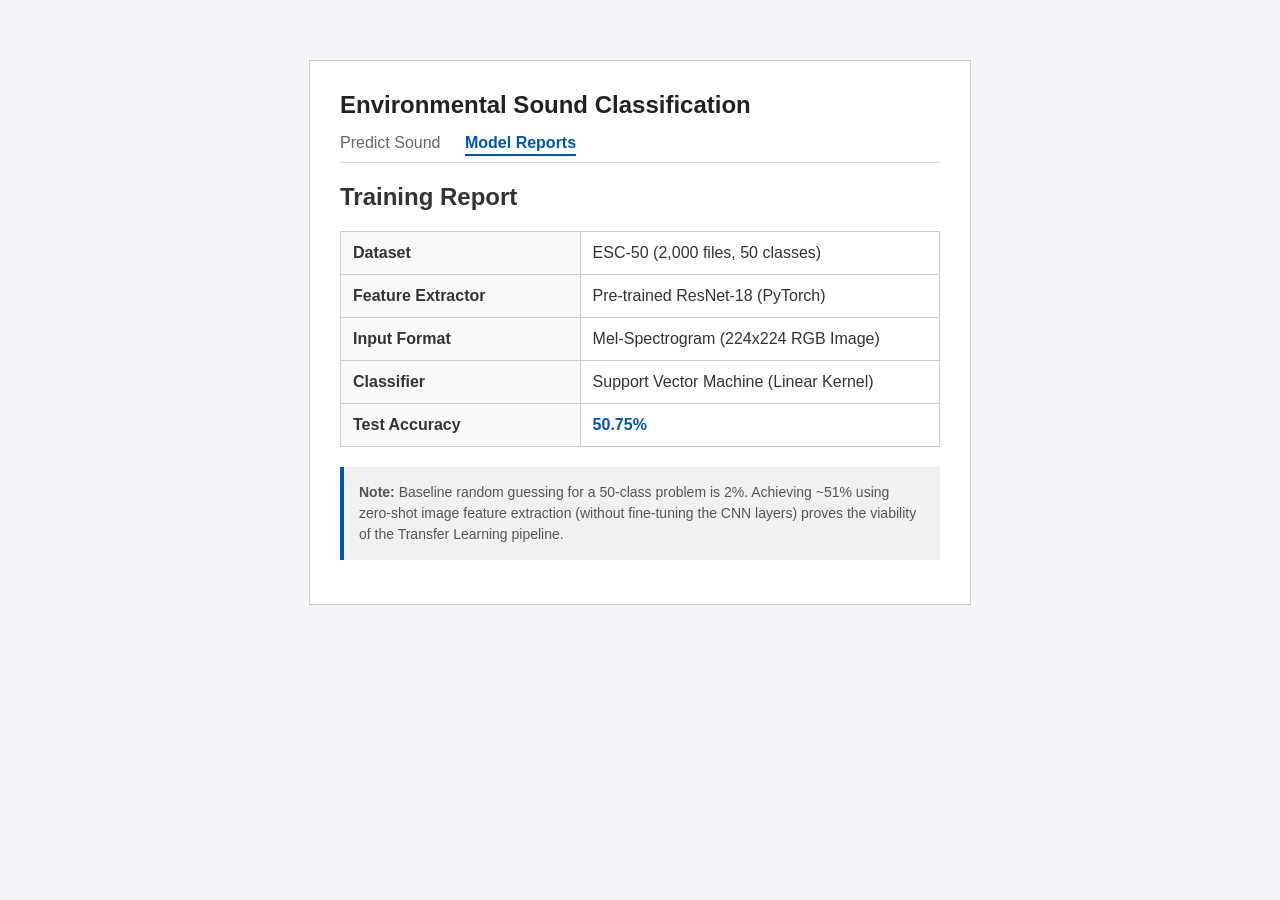
==== frontend/reports.html @ fc242a62 "demo1" ====
<!DOCTYPE html>
<html lang="en">
<head>
    <meta charset="UTF-8">
    <meta name="viewport" content="width=device-width, initial-scale=1.0">
    <title>Model Reports</title>
    <link rel="stylesheet" href="style.css">
</head>
<body>
    <div class="container">
        <header>
            <h1>Environmental Sound Classification</h1>
            <nav class="top-nav">
                <a href="/">Predict Sound</a>
                <a href="/reports" class="active">Model Reports</a>
            </nav>
        </header>

        <main>
            <h2>Training Report</h2>
            
            <table class="report-table">
                <tbody>
                    <tr>
                        <th>Dataset</th>
                        <td>ESC-50 (2,000 files, 50 classes)</td>
                    </tr>
                    <tr>
                        <th>Feature Extractor</th>
                        <td>Pre-trained ResNet-18 (PyTorch)</td>
                    </tr>
                    <tr>
                        <th>Input Format</th>
                        <td>Mel-Spectrogram (224x224 RGB Image)</td>
                    </tr>
                    <tr>
                        <th>Classifier</th>
                        <td>Support Vector Machine (Linear Kernel)</td>
                    </tr>
                    <tr>
                        <th>Test Accuracy</th>
                        <td style="font-weight: bold; color: #0056b3;">50.75%</td>
                    </tr>
                </tbody>
            </table>
            
            <p class="report-note">
                <strong>Note:</strong> Baseline random guessing for a 50-class problem is 2%. 
                Achieving ~51% using zero-shot image feature extraction (without fine-tuning the CNN layers) 
                proves the viability of the Transfer Learning pipeline.
            </p>
        </main>
    </div>
</body>
</html>
---- frontend/style.css ----
body {
    margin: 0;
    padding: 20px;
    font-family: Arial, sans-serif;
    background-color: #f4f4f9;
    color: #333;
}

.container {
    max-width: 600px;
    margin: 40px auto;
    background: #fff;
    padding: 30px;
    border: 1px solid #ccc;
}

header {
    border-bottom: 1px solid #ddd;
    margin-bottom: 20px;
    padding-bottom: 10px;
}

h1 {
    font-size: 24px;
    margin: 0;
    color: #222;
}

.top-nav {
    margin-top: 15px;
}

.top-nav a {
    text-decoration: none;
    color: #666;
    margin-right: 20px;
    font-size: 16px;
}

.top-nav a:hover {
    text-decoration: underline;
}

.top-nav a.active {
    font-weight: bold;
    color: #0056b3;
    border-bottom: 2px solid #0056b3;
    padding-bottom: 3px;
}

.report-table {
    width: 100%;
    border-collapse: collapse;
    margin-bottom: 20px;
}

.report-table th, .report-table td {
    border: 1px solid #ccc;
    padding: 12px;
    text-align: left;
}

.report-table th {
    background-color: #f9f9f9;
    width: 40%;
}

.report-note {
    font-size: 14px;
    color: #555;
    line-height: 1.5;
    background: #f1f1f1;
    padding: 15px;
    border-left: 4px solid #0056b3;
}

.form-group {
    margin-bottom: 20px;
}

label {
    display: block;
    margin-bottom: 8px;
    font-weight: bold;
}

input[type="file"] {
    display: block;
    width: 100%;
    padding: 10px;
    border: 1px solid #ccc;
    box-sizing: border-box;
}

button {
    background-color: #0056b3;
    color: #fff;
    border: none;
    padding: 12px 20px;
    font-size: 16px;
    cursor: pointer;
    width: 100%;
}

button:hover {
    background-color: #004494;
}

button:disabled {
    background-color: #999;
    cursor: not-allowed;
}

.hidden {
    display: none;
}

#result-box {
    margin-top: 20px;
    padding: 15px;
    background-color: #e9f7ef;
    border: 1px solid #c3e6cb;
    color: #155724;
}

#prediction-text {
    font-weight: bold;
    font-size: 18px;
}

#loading {
    margin-top: 15px;
    font-style: italic;
    color: #666;
}
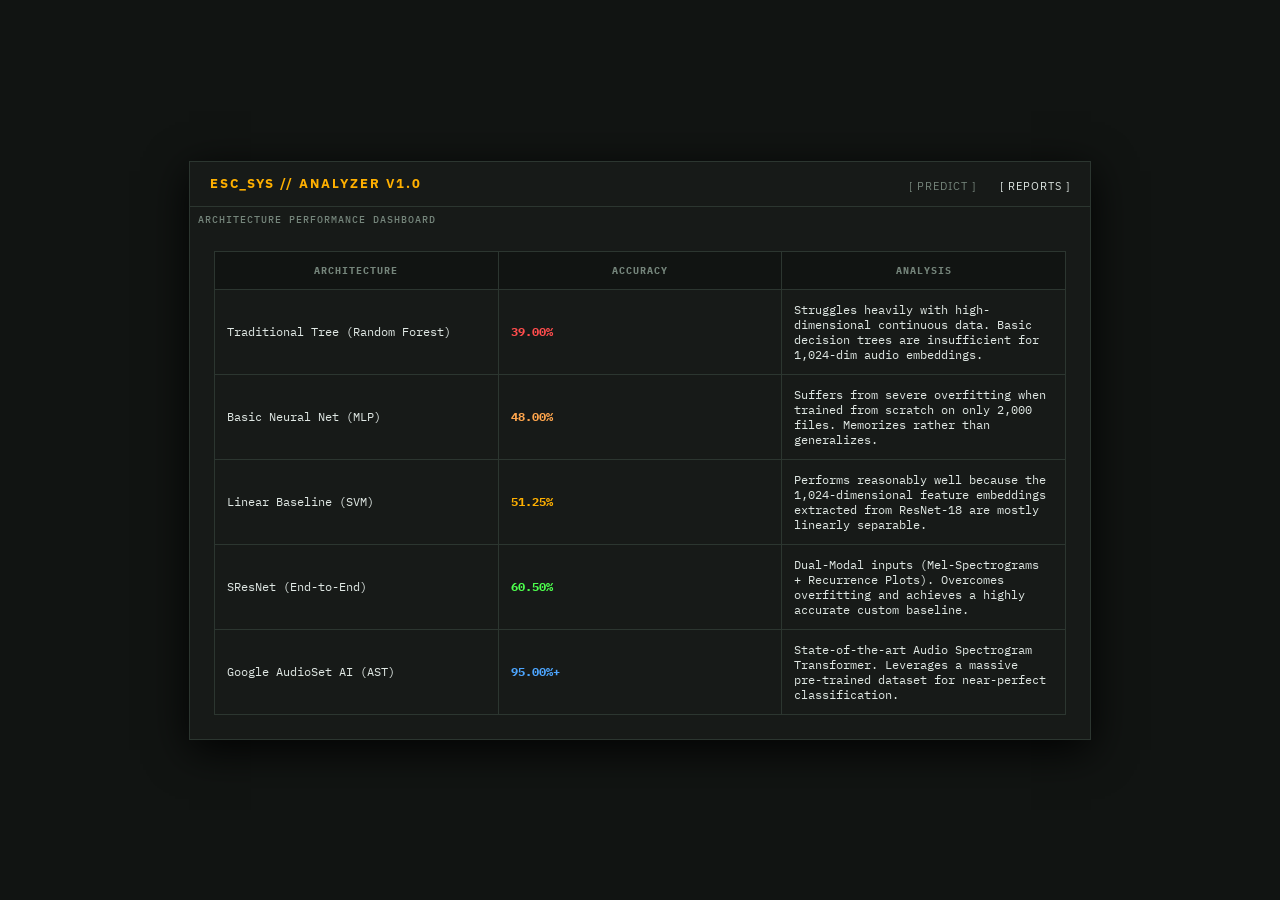
==== commit c6487b29: "Update project structure, refactor API, UI redesign, and comprehensive documentation" ====
--- a/frontend/reports.html
+++ b/frontend/reports.html
@@ -3,53 +3,59 @@
 <head>
     <meta charset="UTF-8">
     <meta name="viewport" content="width=device-width, initial-scale=1.0">
-    <title>Model Reports</title>
-    <link rel="stylesheet" href="style.css">
+    <title>ESC_SYS Reports</title>
+    <link rel="stylesheet" href="style.css?v=4">
 </head>
 <body>
-    <div class="container">
-        <header>
-            <h1>Environmental Sound Classification</h1>
-            <nav class="top-nav">
-                <a href="/">Predict Sound</a>
-                <a href="/reports" class="active">Model Reports</a>
+    <div class="instrument-panel">
+        <header class="panel-header">
+            <div class="branding">ESC_SYS // ANALYZER V1.0</div>
+            <nav class="nav-links">
+                <a href="/">[ PREDICT ]</a>
+                <a href="/reports" class="active">[ REPORTS ]</a>
             </nav>
         </header>
 
-        <main>
-            <h2>Training Report</h2>
-            
+        <div class="module" style="border-right: none; border-bottom: none;">
+            <div class="module-label">ARCHITECTURE PERFORMANCE DASHBOARD</div>
+            <br>
             <table class="report-table">
+                <thead>
+                    <tr>
+                        <th>Architecture</th>
+                        <th>Accuracy</th>
+                        <th>Analysis</th>
+                    </tr>
+                </thead>
                 <tbody>
                     <tr>
-                        <th>Dataset</th>
-                        <td>ESC-50 (2,000 files, 50 classes)</td>
+                        <td>Traditional Tree (Random Forest)</td>
+                        <td style="color: #ff4d4d; font-weight: bold;">39.00%</td>
+                        <td>Struggles heavily with high-dimensional continuous data. Basic decision trees are insufficient for 1,024-dim audio embeddings.</td>
                     </tr>
                     <tr>
-                        <th>Feature Extractor</th>
-                        <td>Pre-trained ResNet-18 (PyTorch)</td>
+                        <td>Basic Neural Net (MLP)</td>
+                        <td style="color: #ffa64d; font-weight: bold;">48.00%</td>
+                        <td>Suffers from severe overfitting when trained from scratch on only 2,000 files. Memorizes rather than generalizes.</td>
                     </tr>
                     <tr>
-                        <th>Input Format</th>
-                        <td>Mel-Spectrogram (224x224 RGB Image)</td>
+                        <td>Linear Baseline (SVM)</td>
+                        <td style="color: #ffb000; font-weight: bold;">51.25%</td>
+                        <td>Performs reasonably well because the 1,024-dimensional feature embeddings extracted from ResNet-18 are mostly linearly separable.</td>
                     </tr>
                     <tr>
-                        <th>Classifier</th>
-                        <td>Support Vector Machine (Linear Kernel)</td>
+                        <td>SResNet (End-to-End)</td>
+                        <td style="color: #4dff4d; font-weight: bold;">60.50%</td>
+                        <td>Dual-Modal inputs (Mel-Spectrograms + Recurrence Plots). Overcomes overfitting and achieves a highly accurate custom baseline.</td>
                     </tr>
                     <tr>
-                        <th>Test Accuracy</th>
-                        <td style="font-weight: bold; color: #0056b3;">50.75%</td>
+                        <td>Google AudioSet AI (AST)</td>
+                        <td style="color: #4da6ff; font-weight: bold;">95.00%+</td>
+                        <td>State-of-the-art Audio Spectrogram Transformer. Leverages a massive pre-trained dataset for near-perfect classification.</td>
                     </tr>
                 </tbody>
             </table>
-            
-            <p class="report-note">
-                <strong>Note:</strong> Baseline random guessing for a 50-class problem is 2%. 
-                Achieving ~51% using zero-shot image feature extraction (without fine-tuning the CNN layers) 
-                proves the viability of the Transfer Learning pipeline.
-            </p>
-        </main>
+        </div>
     </div>
 </body>
 </html>
--- a/frontend/style.css
+++ b/frontend/style.css
@@ -1,135 +1,222 @@
+@import url('https://fonts.googleapis.com/css2?family=IBM+Plex+Mono:wght@400;500;700&family=IBM+Plex+Sans:wght@500;700&display=swap');
+
+:root {
+    --bg-base: #111412;
+    --bg-panel: #171a18;
+    --border: #2c3630;
+    --accent: #ffb000;
+    --text-primary: #e0e8e4;
+    --text-muted: #75857b;
+    --font-mono: 'IBM Plex Mono', monospace;
+    --font-sans: 'IBM Plex Sans', sans-serif;
+}
+
 body {
+    background-color: var(--bg-base);
+    color: var(--text-primary);
+    font-family: var(--font-mono);
     margin: 0;
-    padding: 20px;
-    font-family: Arial, sans-serif;
-    background-color: #f4f4f9;
-    color: #333;
-}
-
-.container {
-    max-width: 600px;
-    margin: 40px auto;
-    background: #fff;
-    padding: 30px;
-    border: 1px solid #ccc;
-}
-
-header {
-    border-bottom: 1px solid #ddd;
-    margin-bottom: 20px;
-    padding-bottom: 10px;
-}
-
-h1 {
-    font-size: 24px;
-    margin: 0;
-    color: #222;
-}
-
-.top-nav {
+    display: flex;
+    justify-content: center;
+    align-items: center;
+    min-height: 100vh;
+    box-sizing: border-box;
+}
+
+.instrument-panel {
+    background: var(--bg-panel);
+    border: 1px solid var(--border);
+    width: 100%;
+    max-width: 900px;
+    box-shadow: 0 10px 40px rgba(0,0,0,0.9);
+    display: flex;
+    flex-direction: column;
+}
+
+.panel-header {
+    display: flex;
+    justify-content: space-between;
+    align-items: center;
+    border-bottom: 1px solid var(--border);
+    padding: 12px 20px;
+    font-family: var(--font-sans);
+}
+
+.branding {
+    font-weight: 700;
+    font-size: 13px;
+    letter-spacing: 2px;
+    color: var(--accent);
+}
+
+.nav-links a {
+    color: var(--text-muted);
+    text-decoration: none;
+    font-size: 11px;
+    margin-left: 20px;
+    letter-spacing: 1px;
+}
+.nav-links a.active {
+    color: var(--text-primary);
+}
+
+.grid-layout {
+    display: grid;
+    grid-template-columns: 320px 1fr;
+    grid-template-rows: auto auto;
+}
+
+.module {
+    border-bottom: 1px solid var(--border);
+    border-right: 1px solid var(--border);
+    padding: 24px;
+    position: relative;
+}
+
+.module-label {
+    position: absolute;
+    top: 6px;
+    left: 8px;
+    font-size: 10px;
+    color: var(--text-muted);
+    letter-spacing: 1px;
+    font-weight: 500;
+}
+
+.input-module {
+    grid-column: 1 / 2;
+    grid-row: 1 / 3;
+    border-right: 1px solid var(--border);
+}
+
+.viz-module {
+    grid-column: 2 / 3;
+    grid-row: 1 / 2;
+    height: 200px;
+    display: flex;
+    align-items: center;
+    justify-content: center;
+    position: relative;
+    padding: 10px 20px 20px 20px;
+}
+
+.output-module {
+    grid-column: 2 / 3;
+    grid-row: 2 / 3;
+    border-bottom: none;
+}
+
+label, .readout-label {
+    display: block;
+    font-size: 10px;
+    color: var(--text-muted);
+    margin: 24px 0 6px 0;
+    letter-spacing: 1px;
+    text-transform: uppercase;
+}
+
+select, input[type="file"] {
+    background: var(--bg-base);
+    border: 1px solid var(--border);
+    color: var(--text-primary);
+    font-family: var(--font-mono);
+    font-size: 12px;
+    padding: 10px;
+    width: 100%;
+    box-sizing: border-box;
+    border-radius: 0;
+    appearance: none;
+}
+select:focus, input:focus {
+    outline: 1px solid var(--accent);
+    border-color: var(--accent);
+}
+
+button {
+    background: var(--bg-base);
+    color: var(--text-primary);
+    border: 1px solid var(--border);
+    font-family: var(--font-mono);
+    font-size: 12px;
+    font-weight: 700;
+    letter-spacing: 1.5px;
+    padding: 14px;
+    width: 100%;
+    margin-top: 30px;
+    cursor: pointer;
+    transition: all 0.1s;
+    border-radius: 0;
+}
+button:hover {
+    background: var(--accent);
+    color: var(--bg-base);
+    border-color: var(--accent);
+}
+button:disabled {
+    background: var(--bg-base);
+    color: var(--text-muted);
+    border-color: var(--border);
+    cursor: not-allowed;
+}
+
+canvas {
+    width: 100%;
+    height: 100%;
+    background: var(--bg-base);
+    border: 1px solid var(--border);
     margin-top: 15px;
 }
 
-.top-nav a {
-    text-decoration: none;
-    color: #666;
-    margin-right: 20px;
-    font-size: 16px;
-}
-
-.top-nav a:hover {
-    text-decoration: underline;
-}
-
-.top-nav a.active {
-    font-weight: bold;
-    color: #0056b3;
-    border-bottom: 2px solid #0056b3;
-    padding-bottom: 3px;
-}
-
-.report-table {
-    width: 100%;
-    border-collapse: collapse;
-    margin-bottom: 20px;
-}
-
-.report-table th, .report-table td {
-    border: 1px solid #ccc;
-    padding: 12px;
-    text-align: left;
-}
-
-.report-table th {
-    background-color: #f9f9f9;
-    width: 40%;
-}
-
-.report-note {
+#prediction-text {
+    font-size: 26px;
+    color: var(--accent);
+    font-weight: 700;
+    text-transform: uppercase;
+    margin-bottom: 24px;
+    letter-spacing: 1px;
+}
+
+.confidence-bar-container {
+    display: flex;
+    align-items: center;
+    gap: 15px;
+}
+.confidence-bar-bg {
+    flex-grow: 1;
+    height: 12px;
+    background: var(--bg-base);
+    border: 1px solid var(--border);
+    position: relative;
+}
+.confidence-bar {
+    height: 100%;
+    background: var(--accent);
+    width: 0%;
+    transition: width 0.4s cubic-bezier(0.2, 0.8, 0.2, 1);
+}
+#conf-value {
+    font-size: 13px;
+    color: var(--text-primary);
+    width: 45px;
+    text-align: right;
+}
+
+#loading {
+    position: absolute;
+    top: 50%;
+    left: 50%;
+    transform: translate(-50%, -50%);
     font-size: 14px;
-    color: #555;
-    line-height: 1.5;
-    background: #f1f1f1;
-    padding: 15px;
-    border-left: 4px solid #0056b3;
-}
-
-.form-group {
-    margin-bottom: 20px;
-}
-
-label {
-    display: block;
-    margin-bottom: 8px;
-    font-weight: bold;
-}
-
-input[type="file"] {
-    display: block;
-    width: 100%;
-    padding: 10px;
-    border: 1px solid #ccc;
-    box-sizing: border-box;
-}
-
-button {
-    background-color: #0056b3;
-    color: #fff;
-    border: none;
-    padding: 12px 20px;
-    font-size: 16px;
-    cursor: pointer;
-    width: 100%;
-}
-
-button:hover {
-    background-color: #004494;
-}
-
-button:disabled {
-    background-color: #999;
-    cursor: not-allowed;
-}
-
-.hidden {
-    display: none;
-}
-
-#result-box {
-    margin-top: 20px;
-    padding: 15px;
-    background-color: #e9f7ef;
-    border: 1px solid #c3e6cb;
-    color: #155724;
-}
-
-#prediction-text {
-    font-weight: bold;
-    font-size: 18px;
-}
-
-#loading {
-    margin-top: 15px;
-    font-style: italic;
-    color: #666;
-}
+    color: var(--accent);
+    letter-spacing: 2px;
+    background: var(--bg-base);
+    padding: 10px 20px;
+    border: 1px solid var(--accent);
+}
+
+.hidden { display: none !important; }
+
+/* Reports override for the grid look */
+.report-table { width: 100%; border-collapse: collapse; }
+.report-table th, .report-table td { border: 1px solid var(--border); padding: 12px; font-size: 12px; }
+.report-table th { background: var(--bg-base); color: var(--text-muted); text-transform: uppercase; letter-spacing: 1px; font-size: 10px; width: 20%;}
